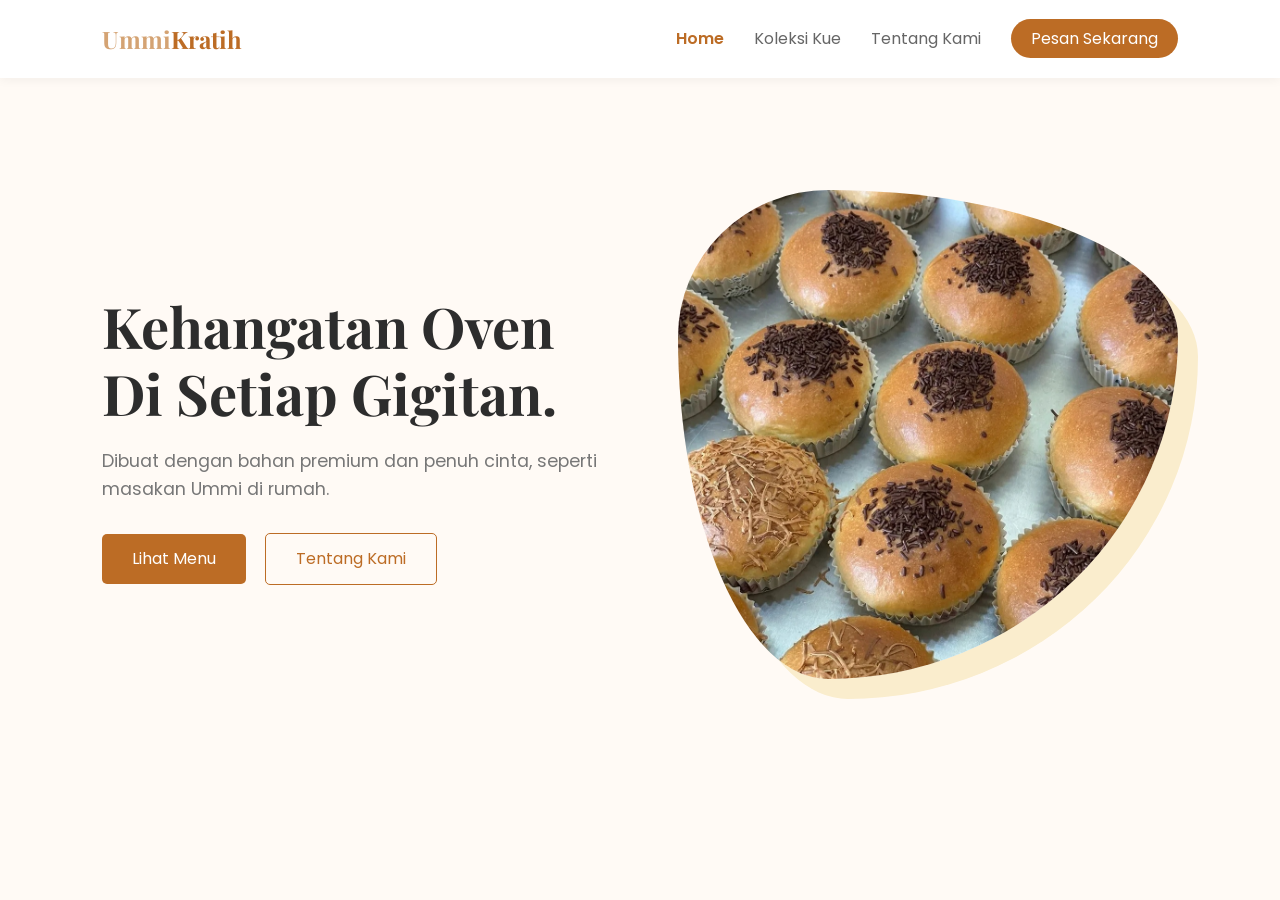
==== index.html @ efcc8a9f "Add files via upload" ====
<!DOCTYPE html>
<html lang="id">
<head>
    <meta charset="UTF-8">
    <meta name="viewport" content="width=device-width, initial-scale=1.0">
    <title>Dapurnya Ummik Kratih | Kue Rumahan Premium</title>
    <link rel="stylesheet" href="StyleMIC.css">
    <link href="https://fonts.googleapis.com/css2?family=Playfair+Display:wght@700&family=Poppins:wght@300;400;600&display=swap" rel="stylesheet">
</head>
<body>

    <header>
        <nav class="navbar">
            <div class="logo">Ummi<span>Kratih</span></div>
            <ul class="nav-links">
                <li><a href="index.html" style="color: #bc6c25; font-weight: 600;">Home</a></li>
                <li><a href="MenuMIC.html">Koleksi Kue</a></li>
                <li><a href="TentangMIC.html">Tentang Kami</a></li>
                <li><a href="PesanMIC.html" class="btn-contact">Pesan Sekarang</a></li>
            </ul>
        </nav>
    </header>

    <section class="hero">
        <div class="hero-content">
            <h1>Kehangatan Oven <br> Di Setiap Gigitan.</h1>
            <p>Dibuat dengan bahan premium dan penuh cinta, seperti masakan Ummi di rumah.</p>
            <div class="hero-btns">
                <a href="MenuMIC.html" class="btn-primary">Lihat Menu</a>
                <a href="TentangMIC.html" class="btn-secondary">Tentang Kami</a>
            </div>
        </div>
        <div class="hero-image">
            <img src="kue1.jpeg" alt="Kue Andalan Ummi Kratih">
        </div>
    </section>
<script src="MIC.js"></script>
</body>
</html>
---- StyleMIC.css ----
/* Reset Dasar */
* {
    margin: 0;
    padding: 0;
    box-sizing: border-box;
}

body {
    font-family: 'Poppins', sans-serif;
    background-color: #fffaf5; /* Warna krem pucat */
    color: #4a4a4a;
    line-height: 1.6;
}

/* Navigasi */
.navbar {
    display: flex;
    justify-content: space-between;
    align-items: center;
    padding: 20px 8%;
    background-color: #fff;
    box-shadow: 0 2px 10px rgba(0,0,0,0.05);
}

.logo {
    font-family: 'Playfair Display', serif;
    font-size: 24px;
    font-weight: bold;
    color: #d4a373;
}

.logo span {
    color: #bc6c25;
}

.nav-links {
    list-style: none;
    display: flex;
    align-items: center;
}

.nav-links li {
    margin-left: 30px;
}

.nav-links a {
    text-decoration: none;
    color: #666;
    font-weight: 400;
    transition: 0.3s;
}

.nav-links a:hover {
    color: #bc6c25;
}

.btn-contact {
    background-color: #bc6c25;
    color: white !important;
    padding: 8px 20px;
    border-radius: 25px;
}

/* Hero Section */
.hero {
    display: flex;
    align-items: center;
    justify-content: space-between;
    padding: 50px 8%;
    min-height: 80vh;
}

.hero-content {
    flex: 1;
    padding-right: 50px;
}

.hero-content h1 {
    font-family: 'Playfair Display', serif;
    font-size: 3.5rem;
    color: #2d2d2d;
    margin-bottom: 20px;
    line-height: 1.2;
}

.hero-content p {
    font-size: 1.1rem;
    margin-bottom: 30px;
    color: #777;
}

.hero-btns .btn-primary {
    text-decoration: none;
    background-color: #bc6c25;
    color: white;
    padding: 12px 30px;
    border-radius: 5px;
    margin-right: 15px;
    display: inline-block;
    transition: 0.3s;
}

.hero-btns .btn-secondary {
    text-decoration: none;
    color: #bc6c25;
    border: 1px solid #bc6c25;
    padding: 12px 30px;
    border-radius: 5px;
    display: inline-block;
}

.hero-image {
    flex: 1;
    text-align: right;
}

.hero-image img {
    width: 100%;
    max-width: 500px;
    border-radius: 30% 70% 70% 30% / 30% 30% 70% 70%; /* Bentuk organik agar estetik */
    box-shadow: 20px 20px 0px #faedcd;
}

/* Responsif Mobile */
@media (max-width: 768px) {
    .hero {
        flex-direction: column-reverse;
        text-align: center;
    }
    .hero-content {
        padding-right: 0;
        margin-top: 40px;
    }
    .hero-content h1 {
        font-size: 2.5rem;
    }
    .nav-links {
        display: none; /* Sembunyikan menu di HP untuk kesederhanaan */
    }
}




/* Styling Khusus Halaman Menu */
.katalog-page {
    padding: 60px 8%;
}

.katalog-header {
    text-align: center;
    margin-bottom: 50px;
}

.katalog-header h2 {
    font-family: 'Playfair Display', serif;
    font-size: 2.5rem;
    color: #2d2d2d;
    margin-bottom: 10px;
}

.underline {
    width: 60px;
    height: 3px;
    background-color: #bc6c25;
    margin: 0 auto 20px;
}

/* Copy juga styling menu-grid dari jawaban sebelumnya ke sini jika belum ada */
.menu-grid {
    display: grid;
    grid-template-columns: repeat(auto-fit, minmax(280px, 1fr));
    gap: 30px;
}

.menu-card {
    background: #fff;
    border-radius: 15px;
    overflow: hidden;
    box-shadow: 0 10px 20px rgba(0,0,0,0.05);
    border: 1px solid #faedcd;
    transition: 0.3s;
}

.menu-card:hover {
    transform: translateY(-5px);
}

.card-img img {
    width: 100%;
    height: 250px;
    object-fit: cover;
}

.menu-info {
    padding: 20px;
    text-align: center;
}

.btn-wa {
    display: block;
    background-color: #25d366;
    color: white;
    text-decoration: none;
    padding: 10px;
    border-radius: 8px;
    margin-top: 15px;
    font-weight: 600;
}





/* --- STYLING HALAMAN TENTANG KAMI --- */
.about-container {
    padding: 80px 8%;
    background-color: #fffaf5;
}

.about-grid {
    display: flex;
    align-items: center;
    gap: 60px;
    flex-wrap: wrap;
}

.about-image {
    flex: 1;
    min-width: 300px;
}

.about-image img {
    width: 100%;
    border-radius: 20px;
    box-shadow: -20px 20px 0px #faedcd; /* Efek kotak di belakang gambar */
}

.about-text {
    flex: 1;
    min-width: 300px;
}

.about-text h3 {
    color: #bc6c25;
    text-transform: uppercase;
    letter-spacing: 2px;
    font-size: 0.9rem;
    margin-bottom: 10px;
}

.about-text h2 {
    font-family: 'Playfair Display', serif;
    font-size: 2.8rem;
    color: #2d2d2d;
    line-height: 1.2;
    margin-bottom: 25px;
}

.about-text p {
    margin-bottom: 20px;
    color: #666;
}

.about-features {
    display: flex;
    gap: 30px;
    margin: 30px 0;
}

.feature-item strong {
    display: block;
    color: #bc6c25;
    font-size: 1.1rem;
}

.feature-item p {
    font-size: 0.85rem;
    color: #888;
}

/* Responsif untuk layar kecil */
@media (max-width: 768px) {
    .about-grid {
        flex-direction: column;
        text-align: center;
    }
    .about-features {
        justify-content: center;
    }
    .about-text h2 {
        font-size: 2rem;
    }
}



/* --- STYLING HALAMAN PESAN SEKARANG --- */
.order-page {
    padding: 80px 8%;
    background-color: #fff;
    min-height: 80vh;
}

.order-container {
    max-width: 1000px;
    margin: 0 auto;
    text-align: center;
}

.steps-grid {
    display: grid;
    grid-template-columns: repeat(auto-fit, minmax(200px, 1fr));
    gap: 20px;
    margin: 50px 0;
}

.step-card {
    padding: 30px;
    background: #fffaf5;
    border-radius: 15px;
    border: 1px solid #faedcd;
}

.step-number {
    display: inline-block;
    width: 40px;
    height: 40px;
    background-color: #bc6c25;
    color: white;
    border-radius: 50%;
    line-height: 40px;
    font-weight: bold;
    margin-bottom: 15px;
}

.contact-box {
    margin-top: 60px;
    padding: 40px;
    background-color: #fefae0;
    border-radius: 20px;
}

.wa-large-btn {
    display: inline-block;
    background-color: #25d366;
    color: white;
    text-decoration: none;
    padding: 15px 40px;
    border-radius: 50px;
    font-weight: 600;
    font-size: 1.1rem;
    margin: 20px 0;
    transition: 0.3s;
}

.wa-large-btn:hover {
    background-color: #128c7e;
    transform: scale(1.05);
}

.working-hours {
    font-size: 0.9rem;
    color: #888;
}
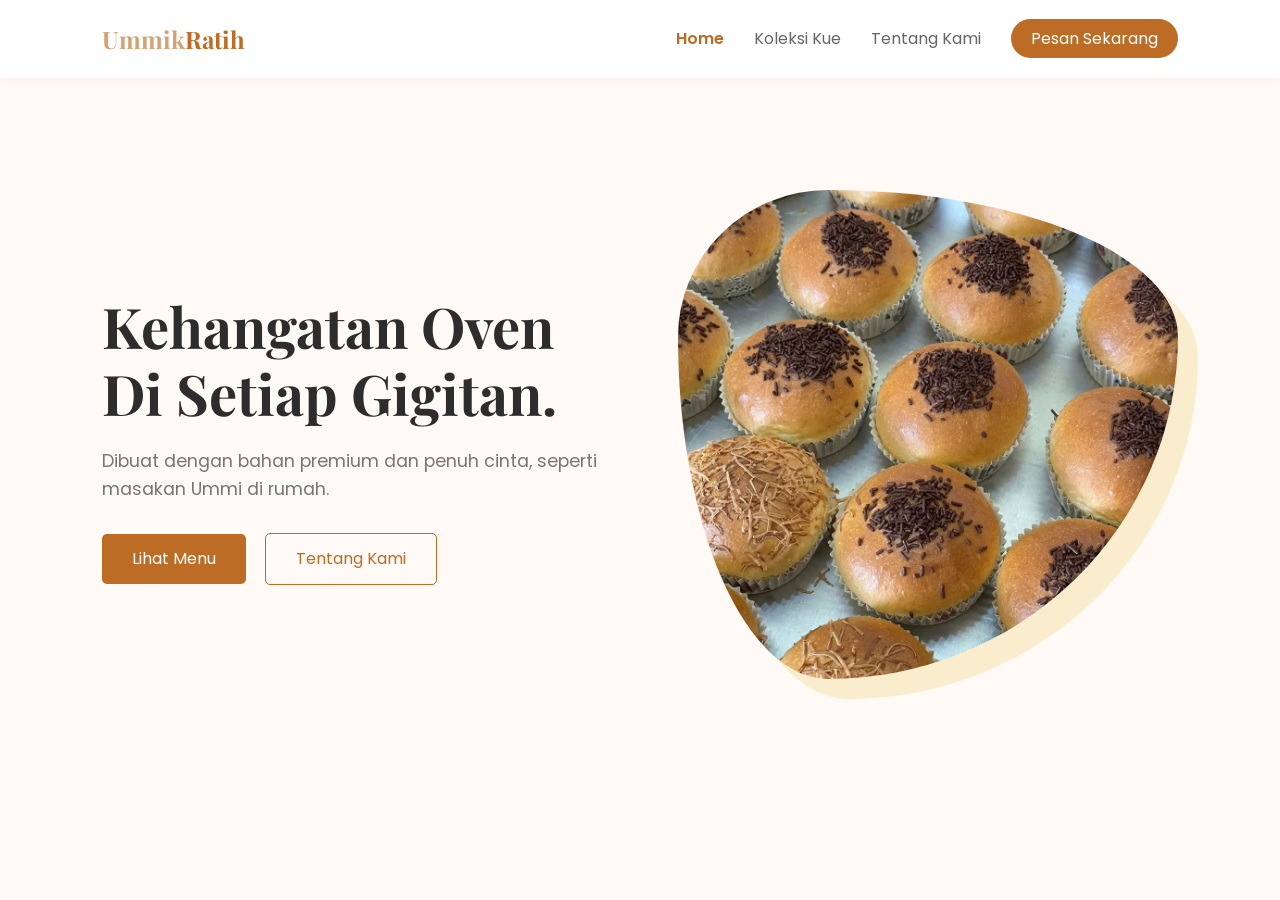
==== commit 47b3f9ad: "Fix HTML formatting and structure" ====
--- a/index.html
+++ b/index.html
@@ -3,7 +3,9 @@
 <head>
     <meta charset="UTF-8">
     <meta name="viewport" content="width=device-width, initial-scale=1.0">
-    <title>Dapurnya Ummik Kratih | Kue Rumahan Premium</title>
+    <title>Dapurnya Ummik Ratih | Kue Rumahan Premium</title>
+    <meta name="description" content="Dapurnya Ummik Ratih - Menyediakan berbagai kue basah, brownies hias, dan roti sobek premium. Fresh setiap hari dan menerima pesanan custom.">
+    <meta name="keywords" content="kue brownies, roti sobek, kue basah, dapurnya ummik ratih, toko kue online">
     <link rel="stylesheet" href="StyleMIC.css">
     <link href="https://fonts.googleapis.com/css2?family=Playfair+Display:wght@700&family=Poppins:wght@300;400;600&display=swap" rel="stylesheet">
 </head>
@@ -11,7 +13,7 @@
 
     <header>
         <nav class="navbar">
-            <div class="logo">Ummi<span>Kratih</span></div>
+            <div class="logo">Ummik<span>Ratih</span></div>
             <ul class="nav-links">
                 <li><a href="index.html" style="color: #bc6c25; font-weight: 600;">Home</a></li>
                 <li><a href="MenuMIC.html">Koleksi Kue</a></li>
@@ -36,4 +38,4 @@
     </section>
 <script src="MIC.js"></script>
 </body>
-</html>+</html>
--- a/StyleMIC.css
+++ b/StyleMIC.css
@@ -291,6 +291,13 @@
     .about-text h2 {
         font-size: 2rem;
     }
+
+    /* Bagian yang harus diubah */
+
+    .nav-links {
+        display: none; /* <--- Hapus atau ganti baris ini */
+    }
+
 }
 
 
@@ -362,4 +369,4 @@
 .working-hours {
     font-size: 0.9rem;
     color: #888;
-}+}
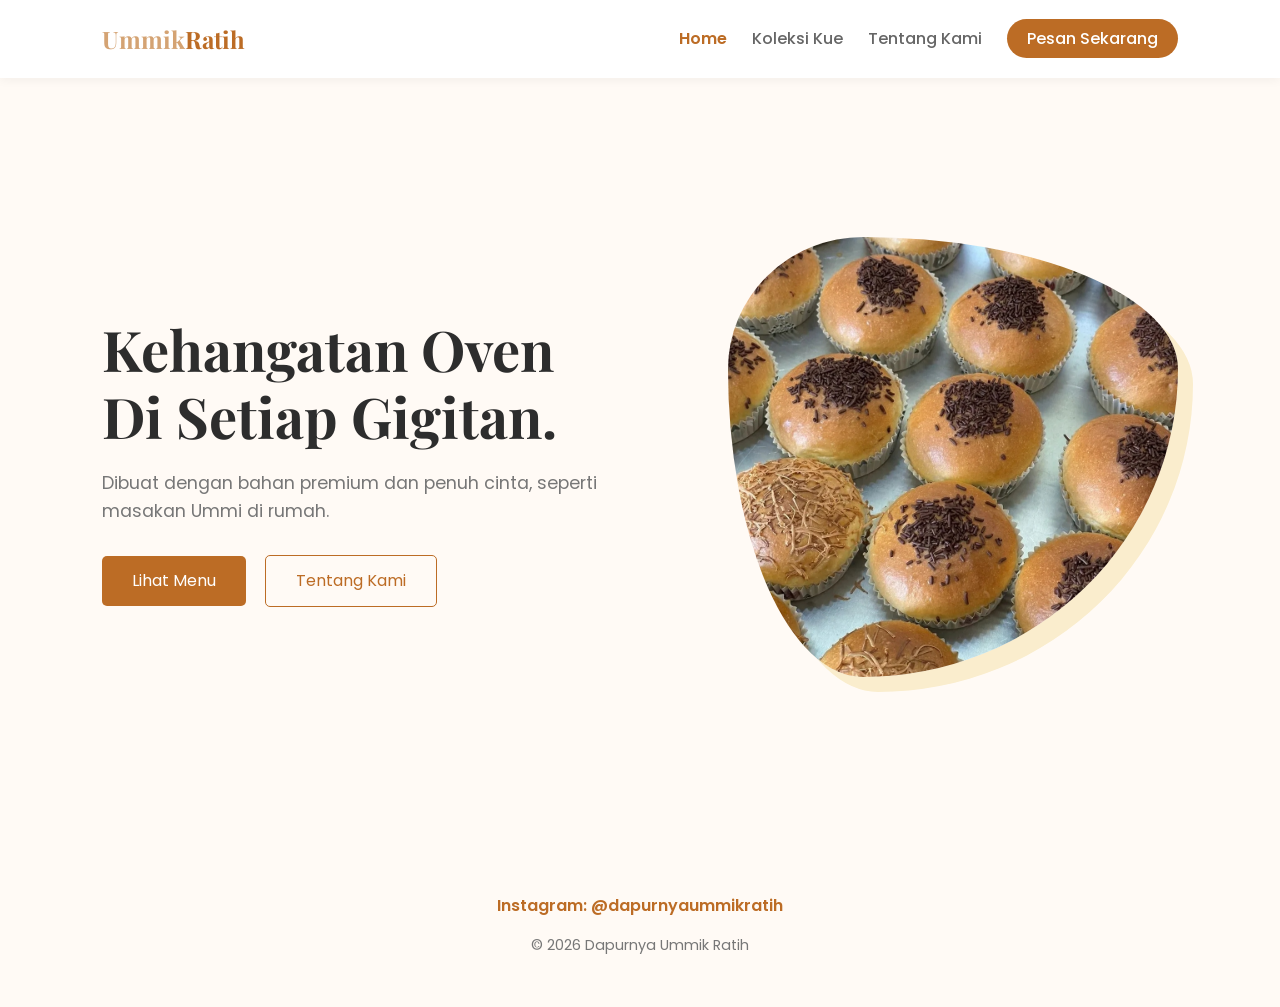
==== commit 96f41fe0: "Update index.html" ====
--- a/index.html
+++ b/index.html
@@ -36,6 +36,16 @@
             <img src="kue1.jpeg" alt="Kue Andalan Ummi Kratih">
         </div>
     </section>
+    <footer style="text-align: center; padding: 50px; color: #777;">
+        <div class="footer-sosmed">
+            <a href="https://www.instagram.com/dapurnyaummikratih/" target="_blank" style="color: #bc6c25; text-decoration: none; font-weight: 600;">
+            Instagram: @dapurnyaummikratih
+            </a>
+        </div>
+        <p style="margin-top: 15px; font-size: 0.9rem;">© 2026 Dapurnya Ummik Ratih</p>
+    </footer>
+
+<a href="#" id="backToTop">↑</a>
 <script src="MIC.js"></script>
 </body>
 </html>
--- a/StyleMIC.css
+++ b/StyleMIC.css
@@ -1,4 +1,8 @@
-/* Reset Dasar */
+/* ==========================================
+   DAPURNYA UMMIK RATIH - OFFICIAL STYLE
+   ========================================== */
+
+/* 1. RESET DASAR */
 * {
     margin: 0;
     padding: 0;
@@ -7,12 +11,13 @@
 
 body {
     font-family: 'Poppins', sans-serif;
-    background-color: #fffaf5; /* Warna krem pucat */
+    background-color: #fffaf5;
     color: #4a4a4a;
     line-height: 1.6;
-}
-
-/* Navigasi */
+    overflow-x: hidden;
+}
+
+/* 2. NAVIGASI (Sangat Penting untuk HP) */
 .navbar {
     display: flex;
     justify-content: space-between;
@@ -20,6 +25,9 @@
     padding: 20px 8%;
     background-color: #fff;
     box-shadow: 0 2px 10px rgba(0,0,0,0.05);
+    position: sticky;
+    top: 0;
+    z-index: 1000;
 }
 
 .logo {
@@ -40,13 +48,13 @@
 }
 
 .nav-links li {
-    margin-left: 30px;
+    margin-left: 25px;
 }
 
 .nav-links a {
     text-decoration: none;
     color: #666;
-    font-weight: 400;
+    font-weight: 500;
     transition: 0.3s;
 }
 
@@ -61,13 +69,13 @@
     border-radius: 25px;
 }
 
-/* Hero Section */
+/* 3. HERO SECTION (HOME) */
 .hero {
     display: flex;
     align-items: center;
     justify-content: space-between;
     padding: 50px 8%;
-    min-height: 80vh;
+    min-height: 85vh;
 }
 
 .hero-content {
@@ -89,7 +97,7 @@
     color: #777;
 }
 
-.hero-btns .btn-primary {
+.btn-primary {
     text-decoration: none;
     background-color: #bc6c25;
     color: white;
@@ -100,7 +108,7 @@
     transition: 0.3s;
 }
 
-.hero-btns .btn-secondary {
+.btn-secondary {
     text-decoration: none;
     color: #bc6c25;
     border: 1px solid #bc6c25;
@@ -109,64 +117,19 @@
     display: inline-block;
 }
 
-.hero-image {
-    flex: 1;
-    text-align: right;
-}
-
 .hero-image img {
     width: 100%;
-    max-width: 500px;
-    border-radius: 30% 70% 70% 30% / 30% 30% 70% 70%; /* Bentuk organik agar estetik */
-    box-shadow: 20px 20px 0px #faedcd;
-}
-
-/* Responsif Mobile */
-@media (max-width: 768px) {
-    .hero {
-        flex-direction: column-reverse;
-        text-align: center;
-    }
-    .hero-content {
-        padding-right: 0;
-        margin-top: 40px;
-    }
-    .hero-content h1 {
-        font-size: 2.5rem;
-    }
-    .nav-links {
-        display: none; /* Sembunyikan menu di HP untuk kesederhanaan */
-    }
-}
-
-
-
-
-/* Styling Khusus Halaman Menu */
-.katalog-page {
-    padding: 60px 8%;
-}
-
-.katalog-header {
-    text-align: center;
-    margin-bottom: 50px;
-}
-
-.katalog-header h2 {
-    font-family: 'Playfair Display', serif;
-    font-size: 2.5rem;
-    color: #2d2d2d;
-    margin-bottom: 10px;
-}
-
-.underline {
-    width: 60px;
-    height: 3px;
-    background-color: #bc6c25;
-    margin: 0 auto 20px;
-}
-
-/* Copy juga styling menu-grid dari jawaban sebelumnya ke sini jika belum ada */
+    max-width: 450px;
+    border-radius: 30% 70% 70% 30% / 30% 30% 70% 70%;
+    box-shadow: 15px 15px 0px #faedcd;
+}
+
+/* 4. KATALOG MENU */
+.katalog-page { padding: 60px 8%; }
+.katalog-header { text-align: center; margin-bottom: 50px; }
+.katalog-header h2 { font-family: 'Playfair Display', serif; font-size: 2.5rem; }
+.underline { width: 60px; height: 3px; background-color: #bc6c25; margin: 0 auto 20px; }
+
 .menu-grid {
     display: grid;
     grid-template-columns: repeat(auto-fit, minmax(280px, 1fr));
@@ -182,191 +145,95 @@
     transition: 0.3s;
 }
 
-.menu-card:hover {
-    transform: translateY(-5px);
-}
-
-.card-img img {
-    width: 100%;
-    height: 250px;
-    object-fit: cover;
-}
-
-.menu-info {
-    padding: 20px;
-    text-align: center;
-}
+.menu-card:hover { transform: translateY(-8px); }
+
+.card-img img { width: 100%; height: 250px; object-fit: cover; }
+
+.menu-info { padding: 25px; text-align: center; }
+.price { display: block; font-size: 1.2rem; font-weight: bold; color: #bc6c25; margin: 10px 0; }
 
 .btn-wa {
     display: block;
     background-color: #25d366;
     color: white;
     text-decoration: none;
-    padding: 10px;
+    padding: 12px;
     border-radius: 8px;
-    margin-top: 15px;
     font-weight: 600;
-}
-
-
-
-
-
-/* --- STYLING HALAMAN TENTANG KAMI --- */
-.about-container {
-    padding: 80px 8%;
-    background-color: #fffaf5;
-}
-
-.about-grid {
-    display: flex;
-    align-items: center;
-    gap: 60px;
-    flex-wrap: wrap;
-}
-
-.about-image {
-    flex: 1;
-    min-width: 300px;
-}
-
-.about-image img {
-    width: 100%;
-    border-radius: 20px;
-    box-shadow: -20px 20px 0px #faedcd; /* Efek kotak di belakang gambar */
-}
-
-.about-text {
-    flex: 1;
-    min-width: 300px;
-}
-
-.about-text h3 {
-    color: #bc6c25;
-    text-transform: uppercase;
-    letter-spacing: 2px;
-    font-size: 0.9rem;
-    margin-bottom: 10px;
-}
-
-.about-text h2 {
-    font-family: 'Playfair Display', serif;
-    font-size: 2.8rem;
-    color: #2d2d2d;
-    line-height: 1.2;
-    margin-bottom: 25px;
-}
-
-.about-text p {
-    margin-bottom: 20px;
-    color: #666;
-}
-
-.about-features {
-    display: flex;
-    gap: 30px;
-    margin: 30px 0;
-}
-
-.feature-item strong {
-    display: block;
-    color: #bc6c25;
-    font-size: 1.1rem;
-}
-
-.feature-item p {
-    font-size: 0.85rem;
-    color: #888;
-}
-
-/* Responsif untuk layar kecil */
-@media (max-width: 768px) {
-    .about-grid {
-        flex-direction: column;
-        text-align: center;
-    }
-    .about-features {
-        justify-content: center;
-    }
-    .about-text h2 {
-        font-size: 2rem;
-    }
-
-    /* Bagian yang harus diubah */
-
-    .nav-links {
-        display: none; /* <--- Hapus atau ganti baris ini */
-    }
-
-}
-
-
-
-/* --- STYLING HALAMAN PESAN SEKARANG --- */
-.order-page {
-    padding: 80px 8%;
-    background-color: #fff;
-    min-height: 80vh;
-}
-
-.order-container {
-    max-width: 1000px;
-    margin: 0 auto;
-    text-align: center;
-}
-
-.steps-grid {
-    display: grid;
-    grid-template-columns: repeat(auto-fit, minmax(200px, 1fr));
-    gap: 20px;
-    margin: 50px 0;
-}
-
-.step-card {
-    padding: 30px;
-    background: #fffaf5;
-    border-radius: 15px;
-    border: 1px solid #faedcd;
-}
-
-.step-number {
-    display: inline-block;
-    width: 40px;
-    height: 40px;
-    background-color: #bc6c25;
-    color: white;
-    border-radius: 50%;
-    line-height: 40px;
-    font-weight: bold;
-    margin-bottom: 15px;
-}
-
-.contact-box {
-    margin-top: 60px;
-    padding: 40px;
-    background-color: #fefae0;
-    border-radius: 20px;
-}
-
+    transition: 0.3s;
+}
+
+/* 5. PESAN SEKARANG & KONTAK */
+.order-page { padding: 60px 8%; text-align: center; }
+.steps-grid { display: grid; grid-template-columns: repeat(auto-fit, minmax(200px, 1fr)); gap: 20px; margin: 40px 0; }
+.step-card { padding: 25px; background: #fff; border-radius: 15px; border: 1px solid #faedcd; }
+.step-number { background: #bc6c25; color: #fff; width: 35px; height: 35px; border-radius: 50%; display: inline-block; line-height: 35px; font-weight: bold; margin-bottom: 15px; }
+
+.contact-box { background-color: #fefae0; padding: 40px; border-radius: 20px; margin-top: 40px; }
 .wa-large-btn {
     display: inline-block;
     background-color: #25d366;
-    color: white;
+    color: #fff;
     text-decoration: none;
     padding: 15px 40px;
     border-radius: 50px;
     font-weight: 600;
-    font-size: 1.1rem;
     margin: 20px 0;
-    transition: 0.3s;
-}
-
-.wa-large-btn:hover {
-    background-color: #128c7e;
-    transform: scale(1.05);
-}
-
-.working-hours {
-    font-size: 0.9rem;
-    color: #888;
-}
+}
+
+/* 6. BACK TO TOP & FOOTER */
+#backToTop {
+    position: fixed;
+    bottom: 25px;
+    right: 25px;
+    background-color: #bc6c25;
+    color: white;
+    width: 45px;
+    height: 45px;
+    border-radius: 50%;
+    display: none;
+    justify-content: center;
+    align-items: center;
+    text-decoration: none;
+    z-index: 1000;
+}
+
+.footer-sosmed a { color: #bc6c25; text-decoration: none; font-weight: 600; margin: 0 10px; }
+
+/* 7. RESPONSIVE MOBILE (KHUSUS HP) */
+@media (max-width: 768px) {
+    .navbar {
+        flex-direction: column;
+        padding: 15px 5%;
+    }
+    
+    .nav-links {
+        display: flex; /* Menu tetap muncul */
+        margin-top: 15px;
+        flex-wrap: wrap;
+        justify-content: center;
+    }
+    
+    .nav-links li {
+        margin: 5px 10px;
+    }
+    
+    .hero {
+        flex-direction: column-reverse;
+        text-align: center;
+        padding: 30px 5%;
+    }
+    
+    .hero-content {
+        padding-right: 0;
+        margin-top: 30px;
+    }
+    
+    .hero-content h1 {
+        font-size: 2.2rem;
+    }
+    
+    .hero-image img {
+        max-width: 300px;
+    }
+}
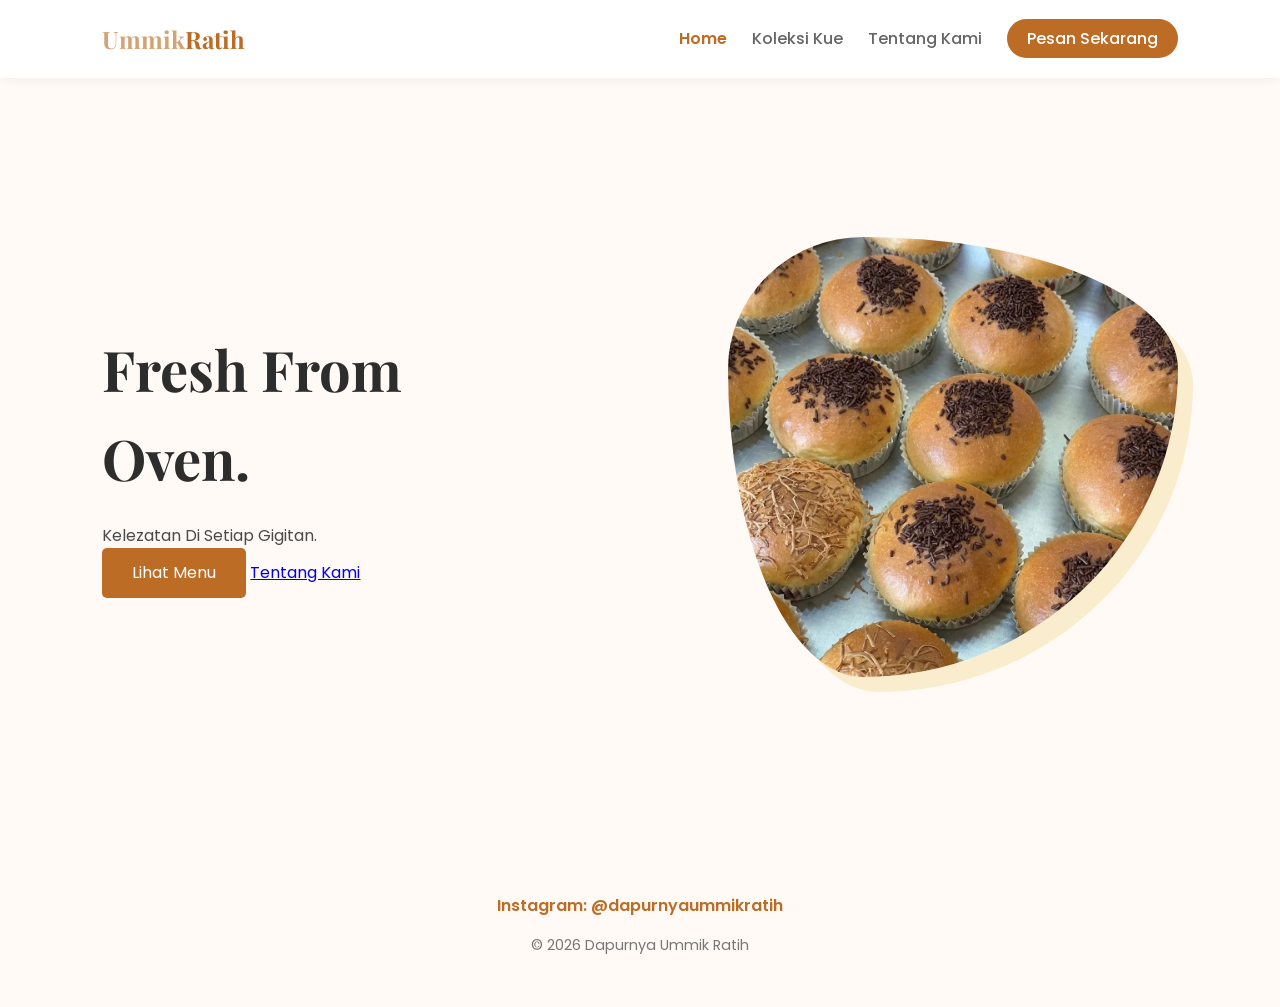
==== commit fbb21bce: "Modify hero text and footer details Updated hero section text and footer content." ====
--- a/index.html
+++ b/index.html
@@ -25,8 +25,8 @@
 
     <section class="hero">
         <div class="hero-content">
-            <h1>Kehangatan Oven <br> Di Setiap Gigitan.</h1>
-            <p>Dibuat dengan bahan premium dan penuh cinta, seperti masakan Ummi di rumah.</p>
+            <h1>Fresh From<br> Oven.</h1>
+            <p>Kelezatan Di Setiap Gigitan.</p>
             <div class="hero-btns">
                 <a href="MenuMIC.html" class="btn-primary">Lihat Menu</a>
                 <a href="TentangMIC.html" class="btn-secondary">Tentang Kami</a>
--- a/StyleMIC.css
+++ b/StyleMIC.css
@@ -1,5 +1,5 @@
 /* ==========================================
-   DAPURNYA UMMIK RATIH - OFFICIAL STYLE
+   DAPURNYA UMMIK RATIH - OFFICIAL STYLE (FINAL)
    ========================================== */
 
 /* 1. RESET DASAR */
@@ -17,7 +17,7 @@
     overflow-x: hidden;
 }
 
-/* 2. NAVIGASI (Sangat Penting untuk HP) */
+/* 2. NAVIGASI */
 .navbar {
     display: flex;
     justify-content: space-between;
@@ -37,9 +37,7 @@
     color: #d4a373;
 }
 
-.logo span {
-    color: #bc6c25;
-}
+.logo span { color: #bc6c25; }
 
 .nav-links {
     list-style: none;
@@ -47,9 +45,7 @@
     align-items: center;
 }
 
-.nav-links li {
-    margin-left: 25px;
-}
+.nav-links li { margin-left: 25px; }
 
 .nav-links a {
     text-decoration: none;
@@ -58,15 +54,14 @@
     transition: 0.3s;
 }
 
-.nav-links a:hover {
-    color: #bc6c25;
-}
+.nav-links a:hover { color: #bc6c25; }
 
 .btn-contact {
     background-color: #bc6c25;
     color: white !important;
     padding: 8px 20px;
     border-radius: 25px;
+    text-decoration: none;
 }
 
 /* 3. HERO SECTION (HOME) */
@@ -78,40 +73,19 @@
     min-height: 85vh;
 }
 
-.hero-content {
-    flex: 1;
-    padding-right: 50px;
-}
+.hero-content { flex: 1; padding-right: 50px; }
 
 .hero-content h1 {
     font-family: 'Playfair Display', serif;
     font-size: 3.5rem;
     color: #2d2d2d;
     margin-bottom: 20px;
-    line-height: 1.2;
-}
-
-.hero-content p {
-    font-size: 1.1rem;
-    margin-bottom: 30px;
-    color: #777;
 }
 
 .btn-primary {
     text-decoration: none;
     background-color: #bc6c25;
     color: white;
-    padding: 12px 30px;
-    border-radius: 5px;
-    margin-right: 15px;
-    display: inline-block;
-    transition: 0.3s;
-}
-
-.btn-secondary {
-    text-decoration: none;
-    color: #bc6c25;
-    border: 1px solid #bc6c25;
     padding: 12px 30px;
     border-radius: 5px;
     display: inline-block;
@@ -124,10 +98,64 @@
     box-shadow: 15px 15px 0px #faedcd;
 }
 
-/* 4. KATALOG MENU */
+/* 4. STYLING HALAMAN TENTANG KAMI (REFIXED) */
+.about-container {
+    padding: 80px 8%;
+}
+
+.about-grid {
+    display: flex;
+    align-items: center;
+    gap: 60px;
+    flex-wrap: wrap;
+}
+
+.about-image {
+    flex: 1;
+    min-width: 300px;
+}
+
+.about-image img {
+    width: 100%;
+    border-radius: 20px;
+    box-shadow: -20px 20px 0px #faedcd;
+}
+
+.about-text {
+    flex: 1;
+    min-width: 300px;
+}
+
+.about-text h3 {
+    color: #bc6c25;
+    text-transform: uppercase;
+    letter-spacing: 2px;
+    font-size: 0.9rem;
+    margin-bottom: 10px;
+}
+
+.about-text h2 {
+    font-family: 'Playfair Display', serif;
+    font-size: 2.8rem;
+    color: #2d2d2d;
+    margin-bottom: 25px;
+}
+
+.about-features {
+    display: flex;
+    gap: 30px;
+    margin: 30px 0;
+}
+
+.feature-item strong {
+    display: block;
+    color: #bc6c25;
+    font-size: 1.1rem;
+}
+
+/* 5. KATALOG MENU */
 .katalog-page { padding: 60px 8%; }
 .katalog-header { text-align: center; margin-bottom: 50px; }
-.katalog-header h2 { font-family: 'Playfair Display', serif; font-size: 2.5rem; }
 .underline { width: 60px; height: 3px; background-color: #bc6c25; margin: 0 auto 20px; }
 
 .menu-grid {
@@ -146,9 +174,7 @@
 }
 
 .menu-card:hover { transform: translateY(-8px); }
-
 .card-img img { width: 100%; height: 250px; object-fit: cover; }
-
 .menu-info { padding: 25px; text-align: center; }
 .price { display: block; font-size: 1.2rem; font-weight: bold; color: #bc6c25; margin: 10px 0; }
 
@@ -160,16 +186,15 @@
     padding: 12px;
     border-radius: 8px;
     font-weight: 600;
-    transition: 0.3s;
-}
-
-/* 5. PESAN SEKARANG & KONTAK */
+}
+
+/* 6. PESAN SEKARANG */
 .order-page { padding: 60px 8%; text-align: center; }
 .steps-grid { display: grid; grid-template-columns: repeat(auto-fit, minmax(200px, 1fr)); gap: 20px; margin: 40px 0; }
 .step-card { padding: 25px; background: #fff; border-radius: 15px; border: 1px solid #faedcd; }
 .step-number { background: #bc6c25; color: #fff; width: 35px; height: 35px; border-radius: 50%; display: inline-block; line-height: 35px; font-weight: bold; margin-bottom: 15px; }
 
-.contact-box { background-color: #fefae0; padding: 40px; border-radius: 20px; margin-top: 40px; }
+.contact-box { background-color: #fefae0; padding: 40px; border-radius: 20px; }
 .wa-large-btn {
     display: inline-block;
     background-color: #25d366;
@@ -178,10 +203,9 @@
     padding: 15px 40px;
     border-radius: 50px;
     font-weight: 600;
-    margin: 20px 0;
-}
-
-/* 6. BACK TO TOP & FOOTER */
+}
+
+/* 7. FOOTER & BACK TO TOP */
 #backToTop {
     position: fixed;
     bottom: 25px;
@@ -200,40 +224,17 @@
 
 .footer-sosmed a { color: #bc6c25; text-decoration: none; font-weight: 600; margin: 0 10px; }
 
-/* 7. RESPONSIVE MOBILE (KHUSUS HP) */
+/* 8. RESPONSIVE MOBILE */
 @media (max-width: 768px) {
-    .navbar {
-        flex-direction: column;
-        padding: 15px 5%;
-    }
+    .navbar { flex-direction: column; padding: 15px 5%; }
+    .nav-links { display: flex; margin-top: 15px; flex-wrap: wrap; justify-content: center; }
+    .nav-links li { margin: 5px 10px; }
+    .hero { flex-direction: column-reverse; text-align: center; padding: 30px 5%; }
+    .hero-content h1 { font-size: 2.2rem; }
+    .hero-image img { max-width: 280px; }
     
-    .nav-links {
-        display: flex; /* Menu tetap muncul */
-        margin-top: 15px;
-        flex-wrap: wrap;
-        justify-content: center;
-    }
-    
-    .nav-links li {
-        margin: 5px 10px;
-    }
-    
-    .hero {
-        flex-direction: column-reverse;
-        text-align: center;
-        padding: 30px 5%;
-    }
-    
-    .hero-content {
-        padding-right: 0;
-        margin-top: 30px;
-    }
-    
-    .hero-content h1 {
-        font-size: 2.2rem;
-    }
-    
-    .hero-image img {
-        max-width: 300px;
-    }
-}
+    /* Responsif Tentang Kami */
+    .about-grid { flex-direction: column; text-align: center; }
+    .about-text h2 { font-size: 2rem; }
+    .about-features { justify-content: center; flex-direction: column; gap: 15px; }
+}
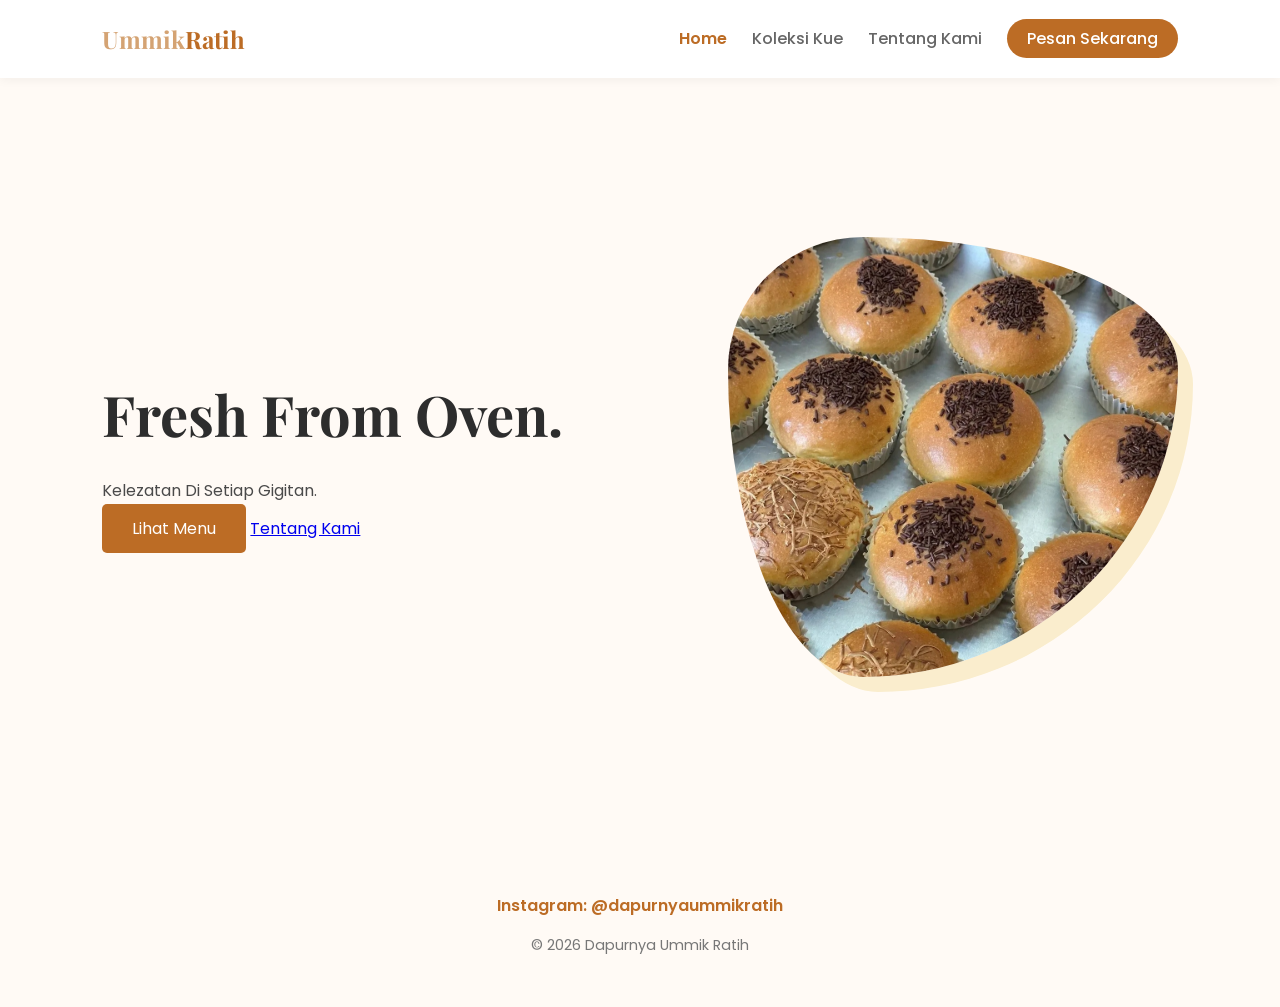
==== commit a8760609: "Fix HTML formatting issues" ====
--- a/index.html
+++ b/index.html
@@ -25,7 +25,7 @@
 
     <section class="hero">
         <div class="hero-content">
-            <h1>Fresh From<br> Oven.</h1>
+            <h1>Fresh From Oven.</h1>
             <p>Kelezatan Di Setiap Gigitan.</p>
             <div class="hero-btns">
                 <a href="MenuMIC.html" class="btn-primary">Lihat Menu</a>
